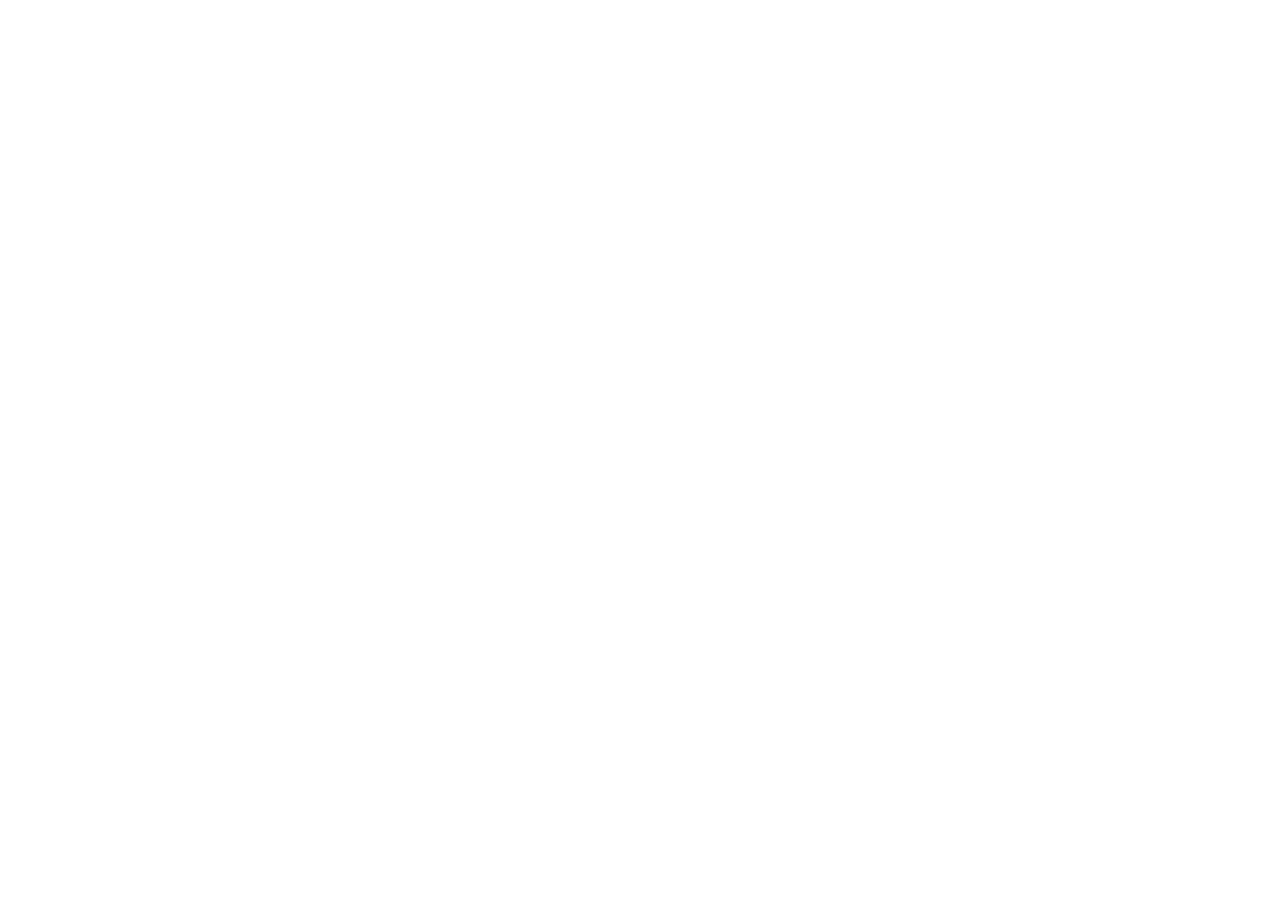
==== index.html @ 787d12fb "first test pasing for length of title" ====
<!DOCTYPE html>
<html lang="en">
  <head>
    <meta charset="UTF-8" />
    <meta http-equiv="X-UA-Compatible" content="IE=edge" />
    <meta name="viewport" content="width=device-width, initial-scale=1.0" />
    <title>Document</title>
  </head>
  <body>
    <script src="/lib/sara.js"></script>
    <script src="src/note.js"></script>
    <script src="test/note-test.js"></script>
  </body>
</html>
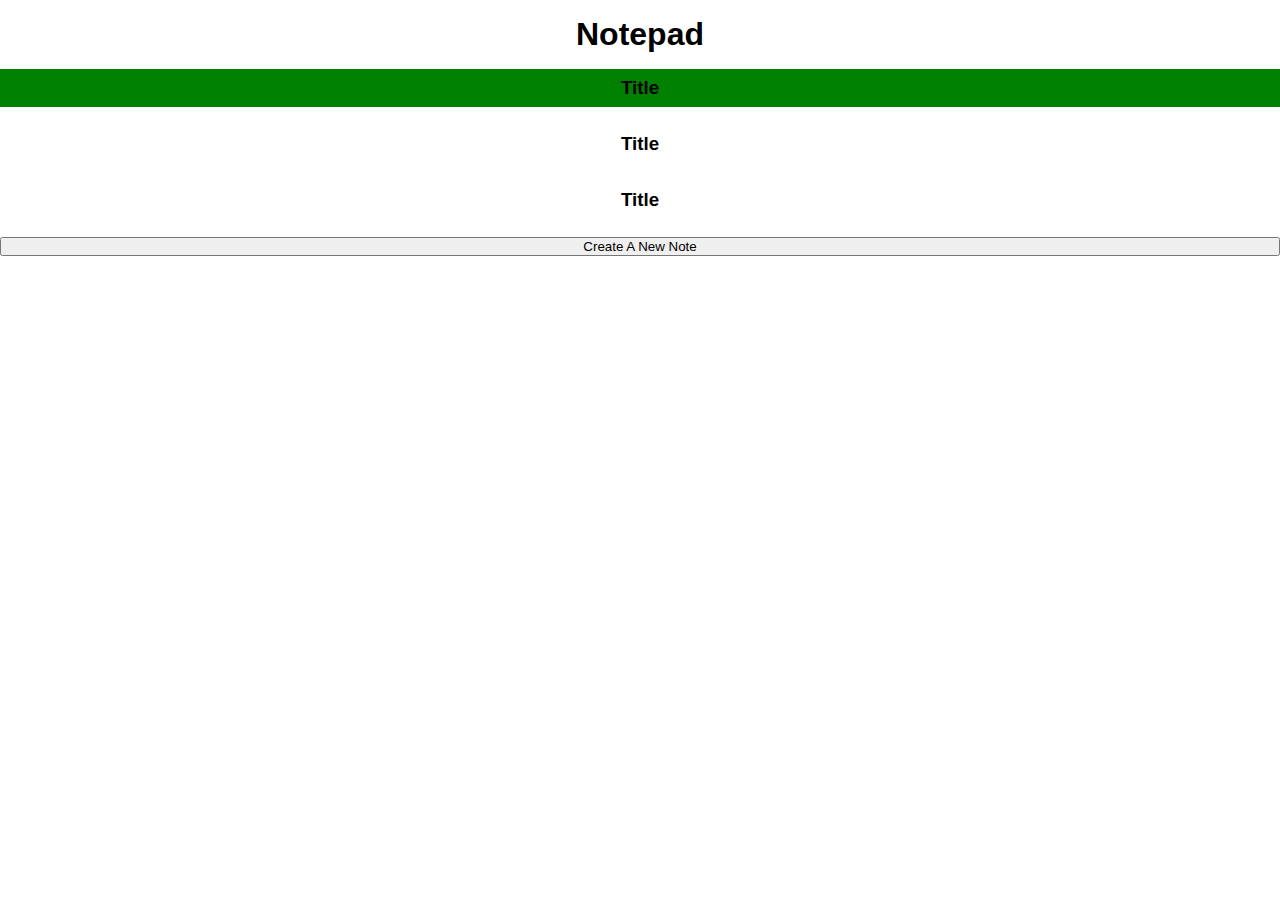
==== commit 7bb35316: "basic html layout" ====
--- a/index.html
+++ b/index.html
@@ -1,14 +1,39 @@
 <!DOCTYPE html>
 <html lang="en">
-  <head>
-    <meta charset="UTF-8" />
-    <meta http-equiv="X-UA-Compatible" content="IE=edge" />
-    <meta name="viewport" content="width=device-width, initial-scale=1.0" />
-    <title>Document</title>
-  </head>
-  <body>
-    <script src="/lib/sara.js"></script>
-    <script src="src/note.js"></script>
-    <script src="test/note-test.js"></script>
-  </body>
-</html>
+<head>
+  <link rel="stylesheet" href="css/style.css">
+  <title>Notepad</title>
+</head>
+<body>
+
+  <div class="container">
+    <h1 id="header" class="main-header">Notepad</h1>
+
+    <div class="note-container">
+      <h3 id="note-title" class="note-title">Title</h3>
+      <textarea id="note-content" class="note-content" cols="30" rows="10" placeholder="Write a note"></textarea>
+      <br>
+      <button id="submit" class="submit button">Submit</button>
+    </div>
+
+    <div class="note-container">
+      <h3 id="note-title" class="note-title">Title</h3>
+      <textarea id="note-content" class="note-content" cols="30" rows="10" placeholder="Write a note"></textarea>
+      <br>
+      <button id="submit" class="submit button">Submit</button>
+    </div>
+
+    <div class="note-container">
+      <h3 id="note-title" class="note-title">Title</h3>
+      <textarea id="note-content" class="note-content" cols="30" rows="10" placeholder="Write a note"></textarea>
+      <br>
+      <button id="submit" class="submit button">Submit</button>
+    </div>
+
+    <button id="new-note" class="button">Create A New Note</button>
+  </div>
+
+  <script src="src/interface.js"></script>
+  <script src="src/note.js"></script>
+</body>
+</html>--- a/css/style.css
+++ b/css/style.css
@@ -0,0 +1,29 @@
+* {
+  margin: 0;
+  padding: 0;
+}
+
+body {
+  height: 100vh;
+  font-family: 'Segoe UI', Tahoma, Geneva, Verdana, sans-serif;
+}
+
+.container {
+  height: 100%;
+  text-align: center;
+  margin: 0 auto;
+  display: flex;
+  flex-direction: column;
+}
+
+.main-header {
+  margin: 1rem;
+}
+
+.note-title {
+  padding: 0.5rem 1rem;
+}
+
+.note-content, .submit {
+  display: none;
+}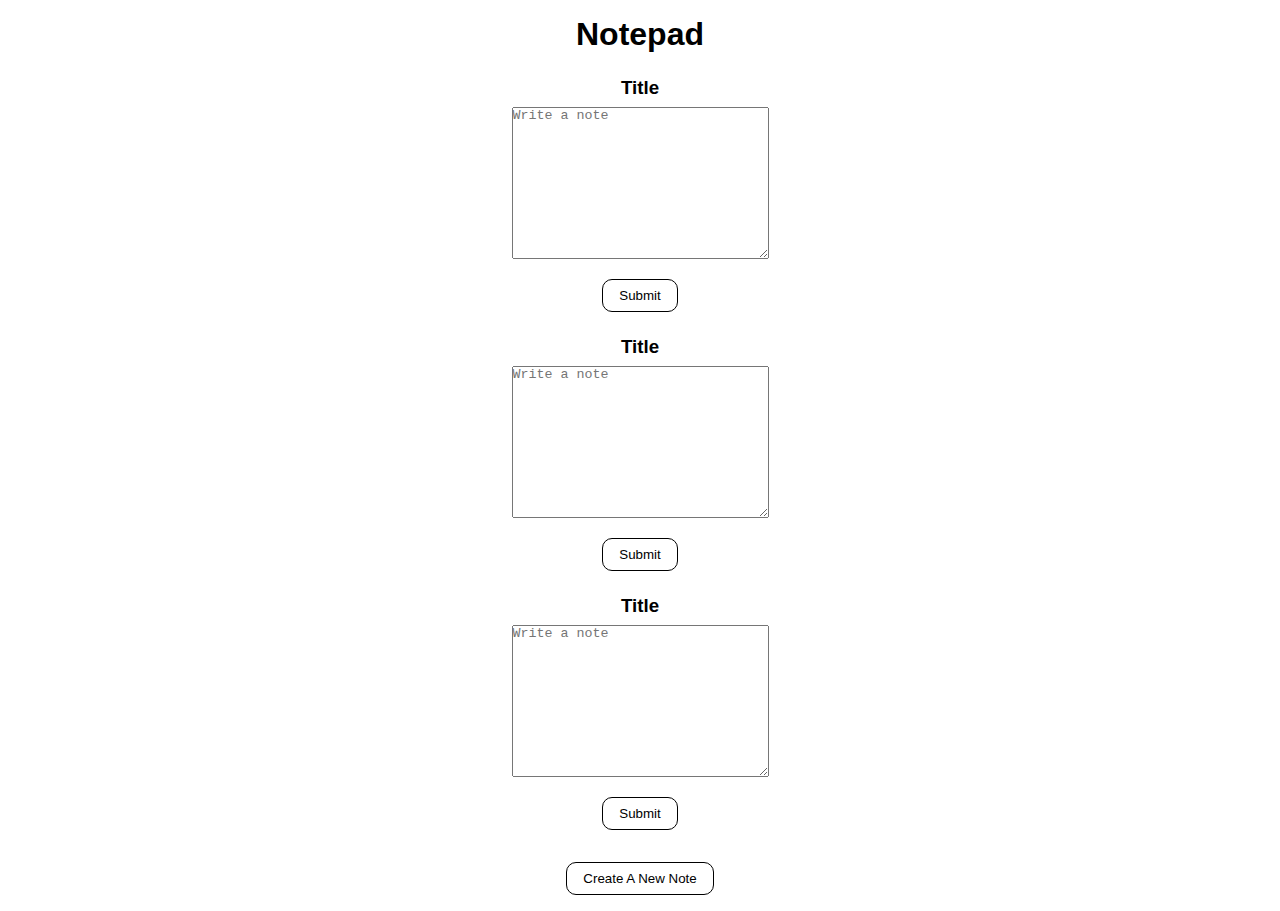
==== commit c92b5431: "css changes" ====
--- a/index.html
+++ b/index.html
@@ -30,7 +30,10 @@
       <button id="submit" class="submit button">Submit</button>
     </div>
 
-    <button id="new-note" class="button">Create A New Note</button>
+    <div class="note-container">
+      <button id="new-note" class="new-note button">Create A New Note</button>
+    </div>
+    
   </div>
 
   <script src="src/interface.js"></script>
--- a/css/style.css
+++ b/css/style.css
@@ -4,7 +4,7 @@
 }
 
 body {
-  height: 100vh;
+  height: 100%;
   font-family: 'Segoe UI', Tahoma, Geneva, Verdana, sans-serif;
 }
 
@@ -20,10 +20,27 @@
   margin: 1rem;
 }
 
+.note-container {
+  margin: 0 auto;
+}
+
 .note-title {
   padding: 0.5rem 1rem;
 }
 
-.note-content, .submit {
+ /* .note-content, .submit {
   display: none;
+} */
+
+.button {
+  display: inline-block;
+  margin: 1rem;
+  padding: 0.5rem 1rem;
+  background: none;
+  border: 1px solid black;
+  border-radius: 10px;
+}
+
+.button:hover, .note-title:hover {
+  cursor: pointer;
 }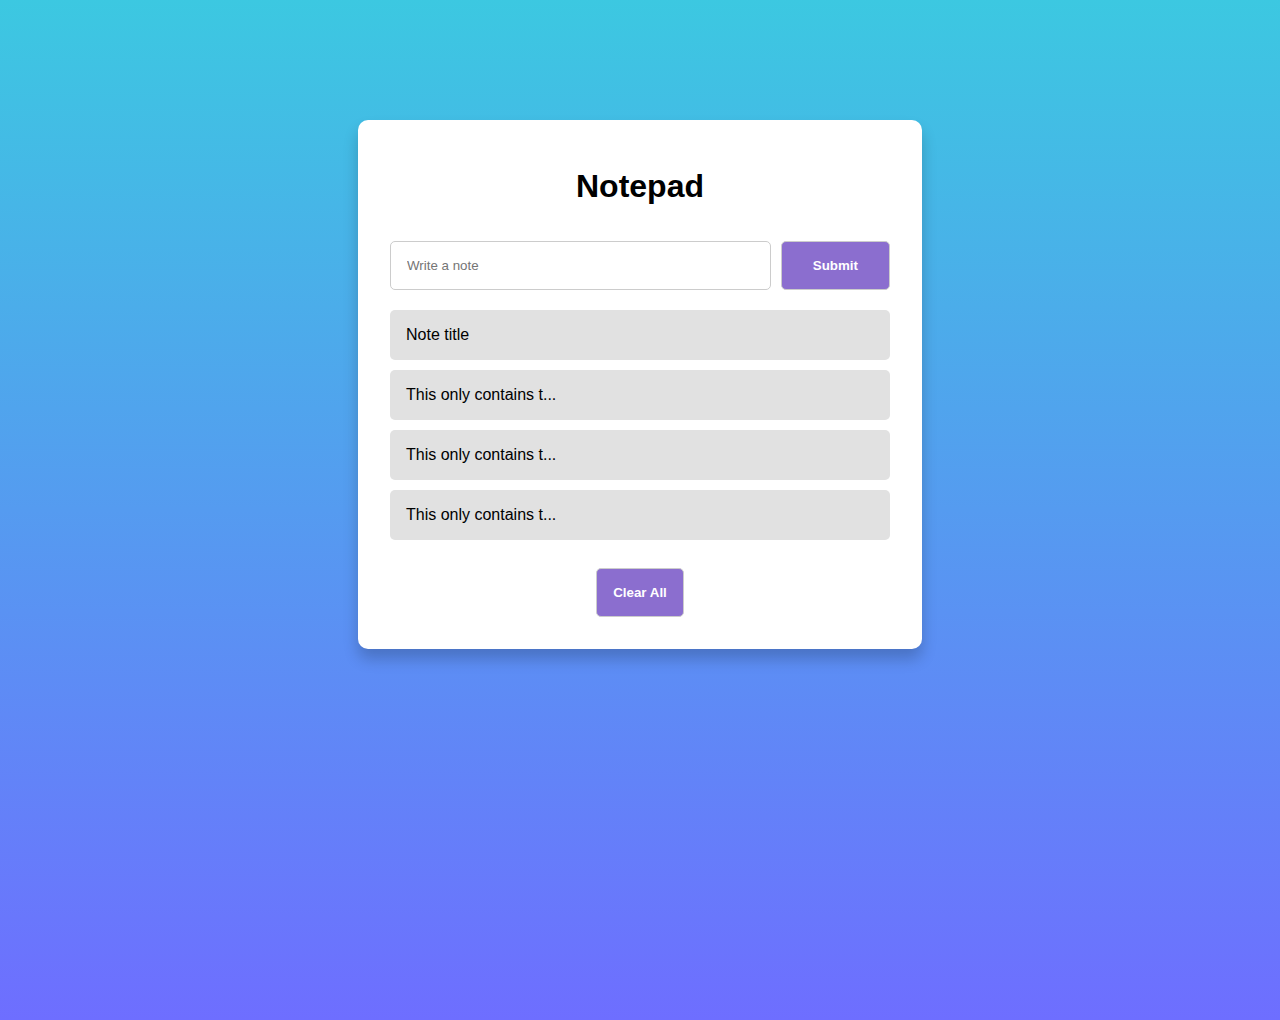
==== commit 747beee6: "layout and style" ====
--- a/index.html
+++ b/index.html
@@ -1,42 +1,42 @@
 <!DOCTYPE html>
 <html lang="en">
-<head>
-  <link rel="stylesheet" href="css/style.css">
-  <title>Notepad</title>
-</head>
-<body>
+  <head>
+    <link rel="stylesheet" href="css/style.css" />
+    <title>Notepad</title>
+  </head>
+  <body>
+      
+      <!-- <div class="note-container">
+        <button id="new-note" class="new-note button">Create A New Note</button>
+      </div> -->
+      
+      <div class="note-container">
+        <h1 id="header" class="main-header">Notepad</h1>
+        <br>
 
-  <div class="container">
-    <h1 id="header" class="main-header">Notepad</h1>
+        <div class="input-field">
+          <input id="note-content" class="note-input" placeholder="Write a note"></input>
+          <button id="submit" class="submit button">Submit</button>
+        </div>
 
-    <div class="note-container">
-      <h3 id="note-title" class="note-title">Title</h3>
-      <textarea id="note-content" class="note-content" cols="30" rows="10" placeholder="Write a note"></textarea>
-      <br>
-      <button id="submit" class="submit button">Submit</button>
+        <div class="notes-list">
+          <h4 id="note-title" class="note-title">Note title</h4>
+          <!-- <button id="submit" class="clear-all button">Clear</button> -->
+          <h4 id="note-title" class="note-title">This only contains t...</h4>
+          <!-- <button id="submit" class="clear button">Clear</button> -->
+          <h4 id="note-title" class="note-title">This only contains t...</h4>
+          <!-- <button id="submit" class="clear button">Clear</button> -->
+          <h4 id="note-title" class="note-title">This only contains t...</h4>
+          <!-- <button id="submit" class="clear button">Clear</button> -->
+        </div>
+
+        <br>
+        <button id="submit" class="clear-all button">Clear All</button>
+      </div>
+       
     </div>
-
-    <div class="note-container">
-      <h3 id="note-title" class="note-title">Title</h3>
-      <textarea id="note-content" class="note-content" cols="30" rows="10" placeholder="Write a note"></textarea>
-      <br>
-      <button id="submit" class="submit button">Submit</button>
-    </div>
-
-    <div class="note-container">
-      <h3 id="note-title" class="note-title">Title</h3>
-      <textarea id="note-content" class="note-content" cols="30" rows="10" placeholder="Write a note"></textarea>
-      <br>
-      <button id="submit" class="submit button">Submit</button>
-    </div>
-
-    <div class="note-container">
-      <button id="new-note" class="new-note button">Create A New Note</button>
-    </div>
-    
-  </div>
 
   <script src="src/interface.js"></script>
   <script src="src/note.js"></script>
 </body>
-</html>+</html>
--- a/css/style.css
+++ b/css/style.css
@@ -4,43 +4,78 @@
 }
 
 body {
-  height: 100%;
+  display: block;
+  height: 100vh;
+  padding: 0 50px;
   font-family: 'Segoe UI', Tahoma, Geneva, Verdana, sans-serif;
+  background: linear-gradient(rgb(60, 200, 225), rgb(110, 110, 255));
 }
 
-.container {
-  height: 100%;
+.note-container {
+  margin: 120px auto;
   text-align: center;
-  margin: 0 auto;
-  display: flex;
-  flex-direction: column;
+  padding: 2rem ;
+  width: 100%;
+  max-width: 500px;
+  border-radius: 10px;
+  background: #fff;
+  box-shadow: 0px 10px 15px rgb(0, 0, 0, 0.2);
 }
 
 .main-header {
+  display: inline-block;
   margin: 1rem;
 }
 
-.note-container {
-  margin: 0 auto;
+.input-field {
+  display: flex;
+  margin: 20px 0;
+}
+
+.note-input {
+  width: 70%;
+  padding: 1rem;
+  border: 1px solid #ccc;
+  border-radius: 5px;
+  /* margin-bottom: 20px; */
+}
+
+.submit {
+  margin-left: 10px;
+  width: 22%;
 }
 
 .note-title {
-  padding: 0.5rem 1rem;
+  font-weight: 200;
+  padding: 1rem;
+  background: #e1e1e1;
+  border-radius: 5px;
+  margin-bottom: 10px;
 }
 
- /* .note-content, .submit {
+ /* .note-content, #submit {
   display: none;
 } */
 
+.notes-list {
+  width: 100%;
+  text-align: left;
+}
+
 .button {
   display: inline-block;
-  margin: 1rem;
-  padding: 0.5rem 1rem;
-  background: none;
-  border: 1px solid black;
-  border-radius: 10px;
+  padding: 1rem;
+  border: 1px solid #ccc;
+  border-radius: 5px;
+  background: rgb(139, 110, 207);
+  color: #fff;
+  font-weight: 600;
 }
 
 .button:hover, .note-title:hover {
   cursor: pointer;
-}+}
+
+.button:hover {
+  background: rgb(115, 65, 230);
+}
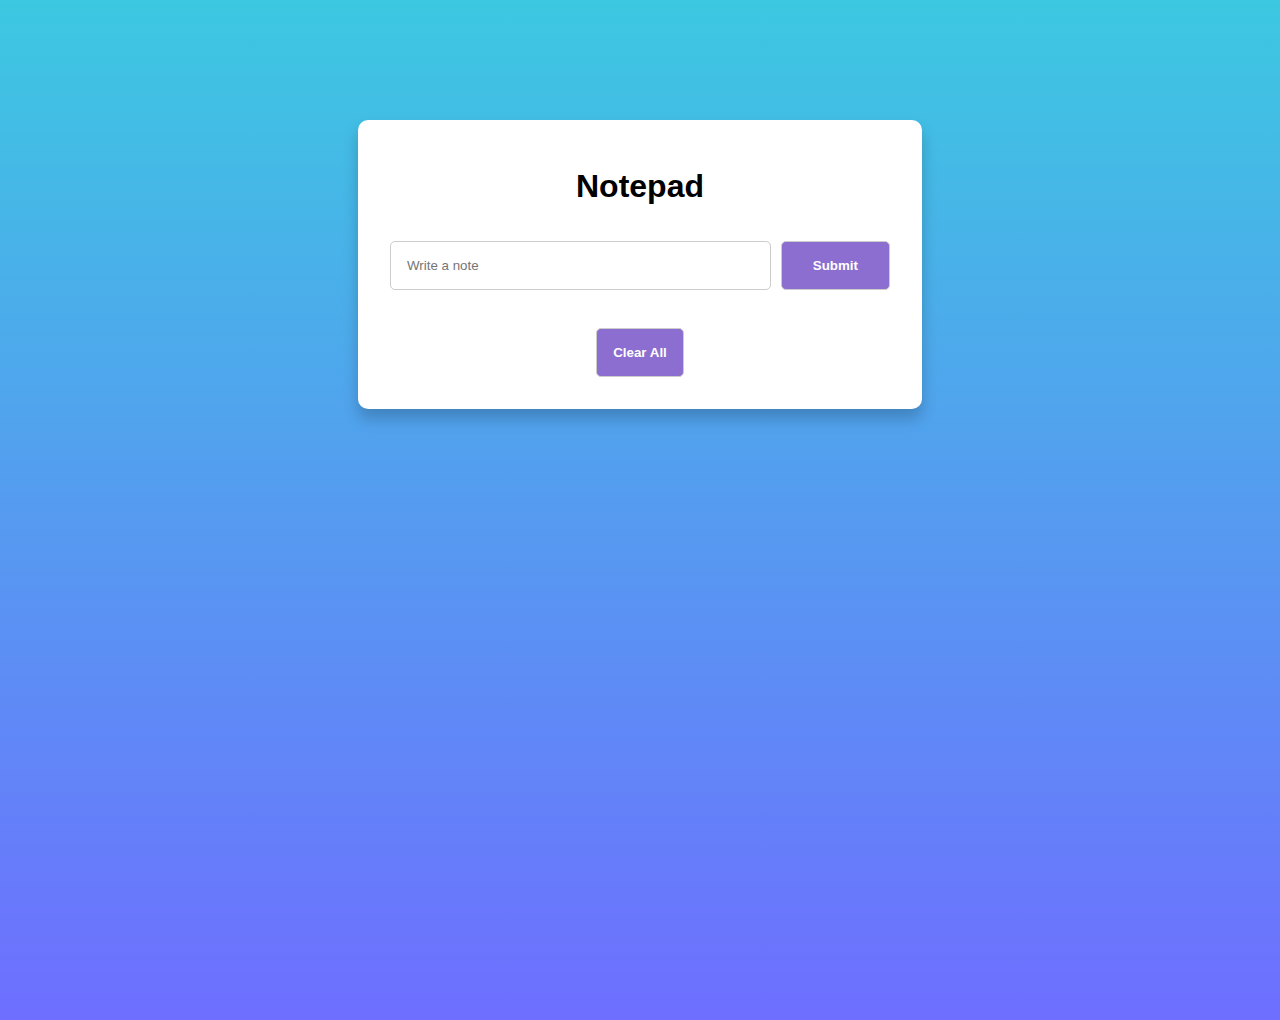
==== commit ff571d83: "Test added for list function in notes" ====
--- a/index.html
+++ b/index.html
@@ -15,18 +15,18 @@
         <br>
 
         <div class="input-field">
-          <input id="note-content" class="note-input" placeholder="Write a note"></input>
+          <input id="note-input" class="note-input" placeholder="Write a note"></input>
           <button id="submit" class="submit button">Submit</button>
         </div>
 
         <div class="notes-list">
-          <h4 id="note-title" class="note-title">Note title</h4>
+          <!-- <h4 id="note-title" class="note-title">Note title</h4> -->
           <!-- <button id="submit" class="clear-all button">Clear</button> -->
-          <h4 id="note-title" class="note-title">This only contains t...</h4>
+          <!-- <h4 id="note-title" class="note-title">This only contains t...</h4> -->
           <!-- <button id="submit" class="clear button">Clear</button> -->
-          <h4 id="note-title" class="note-title">This only contains t...</h4>
+          <!-- <h4 id="note-title" class="note-title">This only contains t...</h4> -->
           <!-- <button id="submit" class="clear button">Clear</button> -->
-          <h4 id="note-title" class="note-title">This only contains t...</h4>
+          <!-- <h4 id="note-title" class="note-title">This only contains t...</h4> -->
           <!-- <button id="submit" class="clear button">Clear</button> -->
         </div>
 
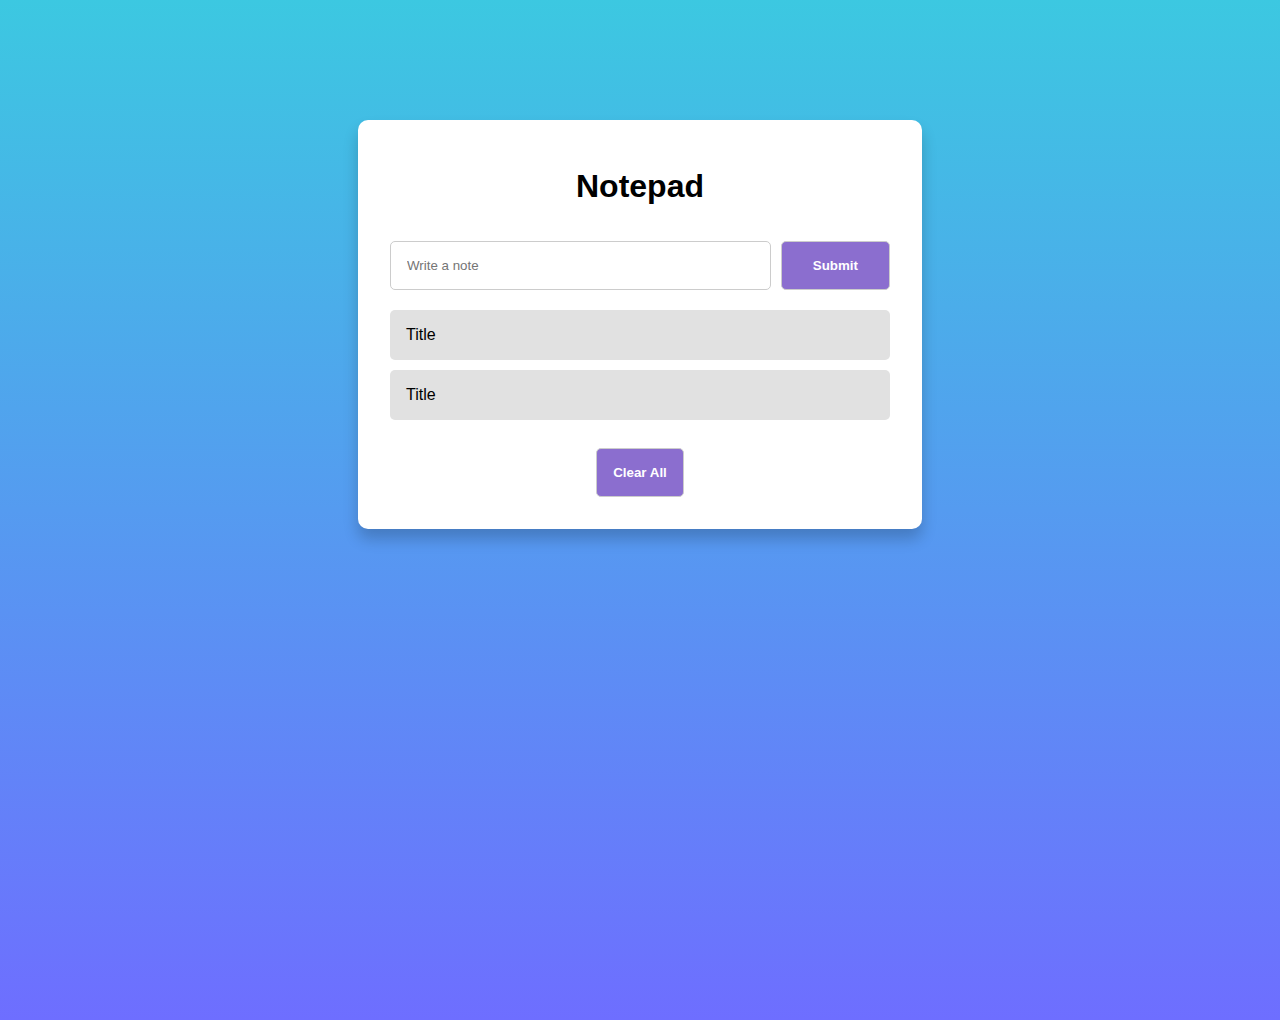
==== commit 266d87ae: "Merge pull request #8 from Ashley-Slaney/main" ====
--- a/index.html
+++ b/index.html
@@ -20,18 +20,14 @@
         </div>
 
         <div class="notes-list">
-          <!-- <h4 id="note-title" class="note-title">Note title</h4> -->
-          <!-- <button id="submit" class="clear-all button">Clear</button> -->
-          <!-- <h4 id="note-title" class="note-title">This only contains t...</h4> -->
-          <!-- <button id="submit" class="clear button">Clear</button> -->
-          <!-- <h4 id="note-title" class="note-title">This only contains t...</h4> -->
-          <!-- <button id="submit" class="clear button">Clear</button> -->
-          <!-- <h4 id="note-title" class="note-title">This only contains t...</h4> -->
-          <!-- <button id="submit" class="clear button">Clear</button> -->
+          <h4 class="note-title">Title</h4>
+          <input class="note-content hide">
+          <h4 class="note-title">Title</h4>
+          <input class="note-content hide">
         </div>
 
         <br>
-        <button id="submit" class="clear-all button">Clear All</button>
+        <button id="clear" class="clear-all button">Clear All</button>
       </div>
        
     </div>
--- a/css/style.css
+++ b/css/style.css
@@ -53,13 +53,17 @@
   margin-bottom: 10px;
 }
 
- /* .note-content, #submit {
-  display: none;
-} */
-
 .notes-list {
   width: 100%;
   text-align: left;
+}
+
+.note-content {
+  padding: 1rem;
+  border-radius: 5px;
+  margin-bottom: 10px;
+  width: 93%;
+  border: 1px solid #ccc;
 }
 
 .button {
@@ -70,6 +74,7 @@
   background: rgb(139, 110, 207);
   color: #fff;
   font-weight: 600;
+  transition: ease-in 300ms;
 }
 
 .button:hover, .note-title:hover {
@@ -79,3 +84,7 @@
 .button:hover {
   background: rgb(115, 65, 230);
 }
+
+.hide {
+  display: none;
+}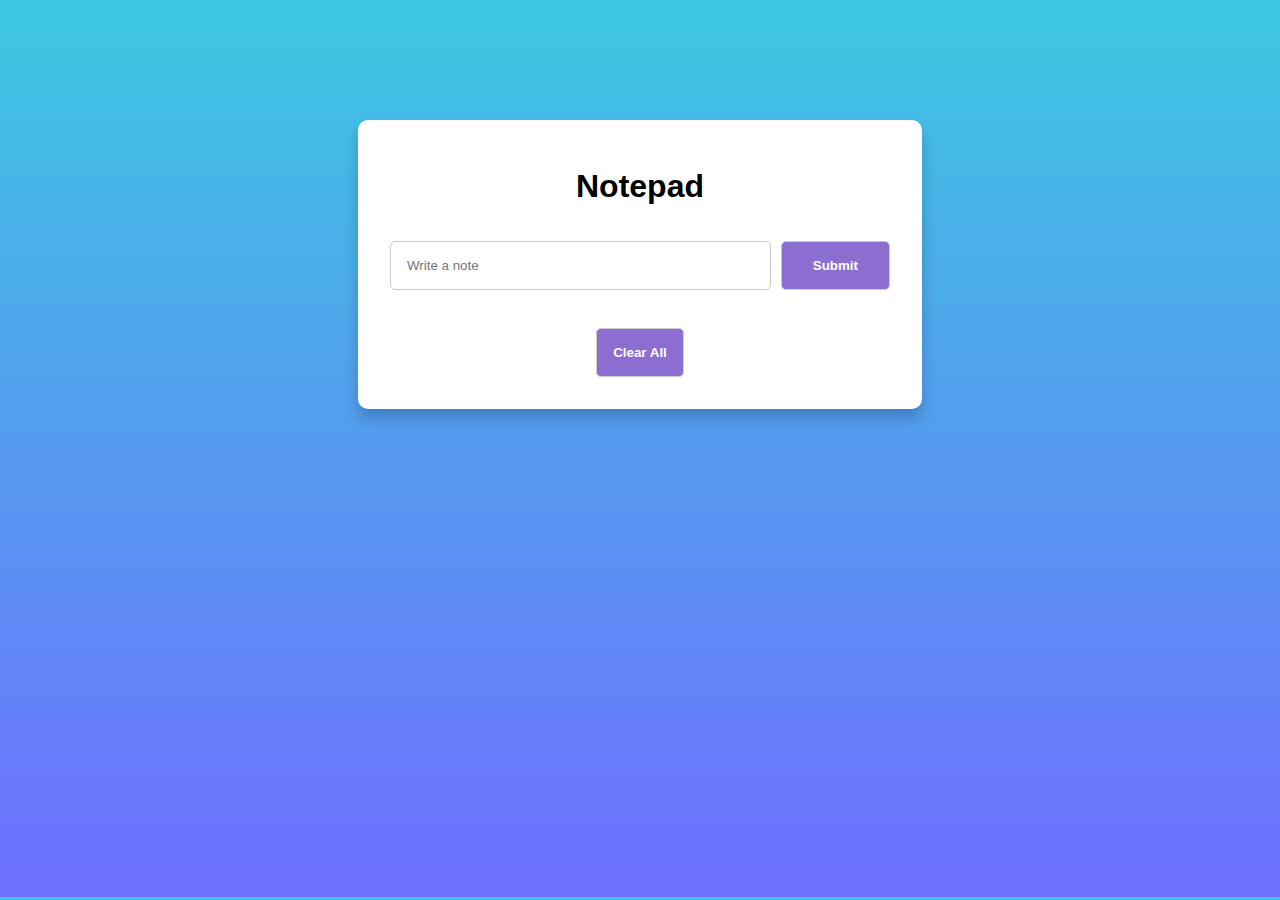
==== commit e41e1320: "Merge pull request #10 from Ashley-Slaney/main" ====
--- a/index.html
+++ b/index.html
@@ -20,19 +20,16 @@
         </div>
 
         <div class="notes-list">
-          <h4 class="note-title">Title</h4>
-          <input class="note-content hide">
-          <h4 class="note-title">Title</h4>
-          <input class="note-content hide">
+          
         </div>
 
         <br>
-        <button id="clear" class="clear-all button">Clear All</button>
+        <button id="clear-all" class="clear-all button">Clear All</button>
       </div>
        
     </div>
 
-  <script src="src/interface.js"></script>
-  <script src="src/note.js"></script>
+  <script src="./src/interface.js"></script>
+  <script src="./src/note.js"></script>
 </body>
 </html>
--- a/css/style.css
+++ b/css/style.css
@@ -5,18 +5,19 @@
 
 body {
   display: block;
-  height: 100vh;
-  padding: 0 50px;
+  height: 73vh;
+  padding: 120px 50px;
   font-family: 'Segoe UI', Tahoma, Geneva, Verdana, sans-serif;
   background: linear-gradient(rgb(60, 200, 225), rgb(110, 110, 255));
 }
 
 .note-container {
-  margin: 120px auto;
+  margin: 0 auto;
   text-align: center;
   padding: 2rem ;
   width: 100%;
   max-width: 500px;
+  max-height: 100vh;
   border-radius: 10px;
   background: #fff;
   box-shadow: 0px 10px 15px rgb(0, 0, 0, 0.2);
@@ -37,7 +38,6 @@
   padding: 1rem;
   border: 1px solid #ccc;
   border-radius: 5px;
-  /* margin-bottom: 20px; */
 }
 
 .submit {
@@ -46,16 +46,25 @@
 }
 
 .note-title {
+  display: inline-block;
   font-weight: 200;
   padding: 1rem;
   background: #e1e1e1;
   border-radius: 5px;
   margin-bottom: 10px;
+  width: 75%;
+}
+
+.clear {
+  width: 15.5%;
+  margin-left: 10px;
 }
 
 .notes-list {
   width: 100%;
   text-align: left;
+  max-height: 300px;
+  overflow: auto;
 }
 
 .note-content {
